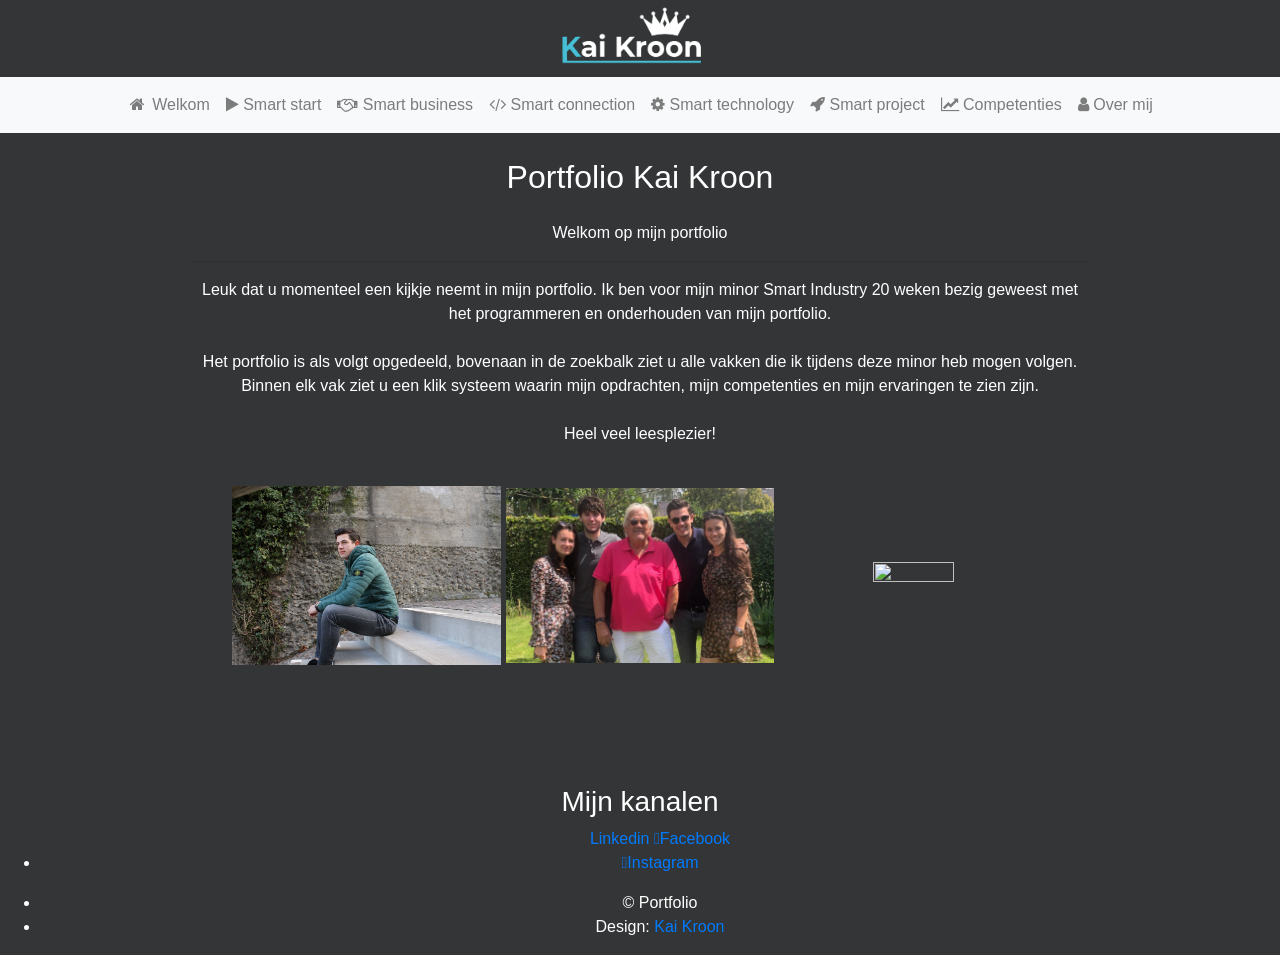
==== index.html @ b1cbcccd "testen" ====
<!DOCTYPE html>
<html lang="en">
<head>
    <meta charset="UTF-8">
    <meta name="viewport" content="width=device-width, initial-scale=1.0">
    <meta http-equiv="X-UA-Compatible" content="ie=edge">
    <title>Portfolio van Kai Kroon</title>
    <link rel="stylesheet" href="https://stackpath.bootstrapcdn.com/bootstrap/4.3.1/css/bootstrap.min.css" integrity="sha384-ggOyR0iXCbMQv3Xipma34MD+dH/1fQ784/j6cY/iJTQUOhcWr7x9JvoRxT2MZw1T" crossorigin="anonymous">
    <link rel="stylesheet" href="https://cdnjs.cloudflare.com/ajax/libs/font-awesome/4.7.0/css/font-awesome.min.css">
    <link rel="icon" href="images/favi.png" type="image/png" sizes="16x16">
    <link rel="stylesheet" href="style.css">

</head>

<body class="center">

    

    <a class="navbar-brand" href="index.html" ><img src="images/logowit.png" width="20%" height="20%"></a>

    <nav class="navbar navbar-expand-lg navbar-light bg-light" class="center">
        <button class="navbar-toggler" type="button" data-toggle="collapse" data-target="#navbarNavAltMarkup" aria-controls="navbarNavAltMarkup" aria-expanded="false" aria-label="Toggle navigation">
            <span class="navbar-toggler-icon"></span>
        </button>
        <div class="navigatie">
        <div class="collapse navbar-collapse" id="navbarNavAltMarkup">
            <div class="navbar-nav nav">
                <a class="nav-item nav-link" href="index.html" id="start-tab"><i class="fa fa-fw fa-home"></i> Welkom <span class="sr-only">(current)</span></a>
                <a class="nav-item nav-link" href="start.html" id="start2-tab"><i class="fa fa-play"></i> Smart start</a>
                <a class="nav-item nav-link" href="business.html" id="business-tab"><i class="fa fa-handshake-o"></i> Smart business</a>
                <a class="nav-item nav-link" href="connection.html" id="connection-tab"><i class="fa fa-code"></i> Smart connection</a>
                <a class="nav-item nav-link" href="technology.html" id="technology-tab"><i class="fa fa-cog"></i> Smart technology</a>
                <a class="nav-item nav-link" href="project.html" id="project-tab"><i class="fa fa-rocket"></i> Smart project</a>
                <a class="nav-item nav-link" href="competenties.html" id="competenties-tab"><i class="fa fa-line-chart "></i> Competenties</a>
                <a class="nav-item nav-link" href="overmij.html" id="overmij-tab"><i class="fa fa-user"></i> Over mij</a>

            </div>
        </div>
        </div>
    </nav>

    <div class="con" style="background-color:#333536">

        
            <div class="header" >Portfolio Kai Kroon</div>
            <div class="body"><p>Welkom op mijn portfolio
            <hr /> 
            Leuk dat u momenteel een kijkje neemt in mijn portfolio. Ik ben voor mijn minor Smart Industry 20 weken bezig geweest met het programmeren en onderhouden van mijn portfolio. 
            <br><br>
            Het portfolio is als volgt opgedeeld, bovenaan in de zoekbalk ziet u alle vakken die ik tijdens deze minor heb mogen volgen. Binnen elk vak ziet u een klik systeem waarin mijn opdrachten, mijn competenties en mijn ervaringen te zien zijn.
            <br><br>
            Heel veel leesplezier!
            <br><br>
        </p></div>
            
            <img src="images/Stone.jpeg" width="30%" height="30%">
            <img src="images/Familie.png" width="30%" height="30%">
            <img src="images/Golf 2.png" width="30%" height="30%">
            <br><br>
            <br><br>
            <br><br>

        

    </div>





    <!-- FOR BOOTSTRAP -->
    <script src="https://code.jquery.com/jquery-3.3.1.slim.min.js" integrity="sha384-q8i/X+965DzO0rT7abK41JStQIAqVgRVzpbzo5smXKp4YfRvH+8abtTE1Pi6jizo" crossorigin="anonymous"></script>
    <script src="https://cdnjs.cloudflare.com/ajax/libs/popper.js/1.14.7/umd/popper.min.js" integrity="sha384-UO2eT0CpHqdSJQ6hJty5KVphtPhzWj9WO1clHTMGa3JDZwrnQq4sF86dIHNDz0W1" crossorigin="anonymous"></script>
    <script src="https://stackpath.bootstrapcdn.com/bootstrap/4.3.1/js/bootstrap.min.js" integrity="sha384-JjSmVgyd0p3pXB1rRibZUAYoIIy6OrQ6VrjIEaFf/nJGzIxFDsf4x0xIM+B07jRM" crossorigin="anonymous"></script>

    <!-- Footer -->
    <footer id="footer">

                <h3>    Mijn kanalen</h3>
                <ul class="icons alt">
                    <a href=https://www.linkedin.com/in/kai-kroon-a65ab514b/ class=><span class="label">Linkedin</span></a>
                    <a href=https://www.facebook.com/kai.kroon class="icon brands alt fa-facebook-f"><span class="label">Facebook</span></a>
                    <li><a href=https://www.instagram.com/kaikroon/ class="icon brands alt fa-instagram"><span class="label">Instagram</span></a></li>
                    
                </ul>
            </section>
        </section>
    </footer>

    <!-- Copyright -->
    <div id="copyright">
        <ul><li>&copy; Portfolio</li><li>Design: <a href=https://www.linkedin.com/in/kai-kroon-a65ab514b>Kai Kroon</a></li></ul>
    </div>


</body>
</html>
---- style.css ----
body{
    background-color: #333536 !important;

}
.header{


    color: #fff;
    padding: 20px;
    font-size: 32px;
    text-align: center;
}
.body{
    text-align: center;
    color: #fff;
}
.center{
    text-align: center !important;
    color: #fff;
}

.navigatie{
    display: block;
    margin-left: auto;
    margin-right: auto;
}


.accordion {

  cursor: pointer;
  padding: 18px;
  width: 100%;
  border: none;
  text-align: left;
  outline: none;
  font-size: 15px;
  transition: 0.4s;
}


.panel {
  padding: 0 18px;
  max-height: 0;
  overflow: hidden;
  transition: max-height 0.2s ease-out;
}
.con{
max-width: 70%;
text-align: center;
margin: auto;


}
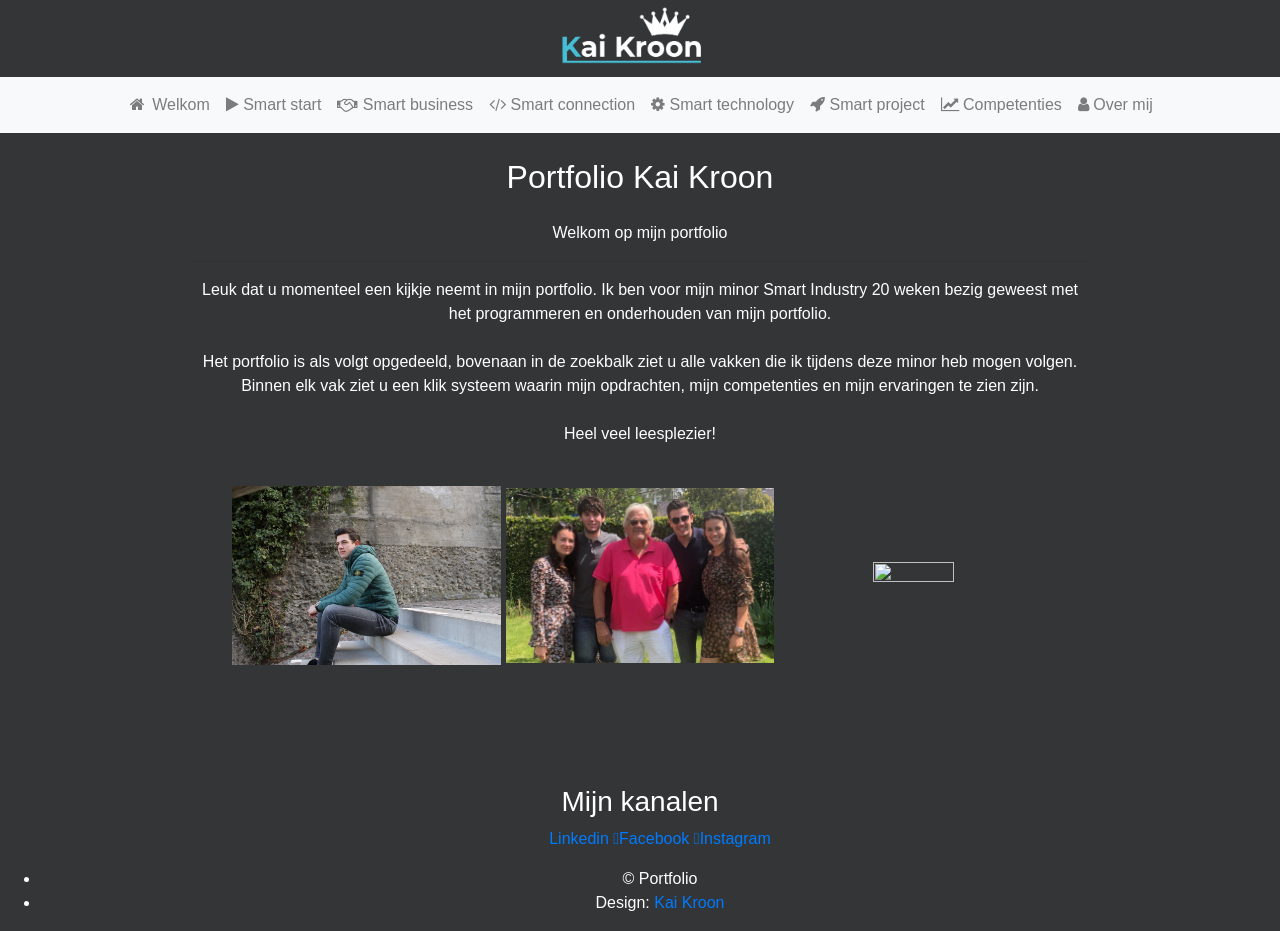
==== commit fb6e462c: "footer" ====
--- a/index.html
+++ b/index.html
@@ -80,7 +80,7 @@
                 <ul class="icons alt">
                     <a href=https://www.linkedin.com/in/kai-kroon-a65ab514b/ class=><span class="label">Linkedin</span></a>
                     <a href=https://www.facebook.com/kai.kroon class="icon brands alt fa-facebook-f"><span class="label">Facebook</span></a>
-                    <li><a href=https://www.instagram.com/kaikroon/ class="icon brands alt fa-instagram"><span class="label">Instagram</span></a></li>
+                    <a href=https://www.instagram.com/kaikroon/ class="icon brands alt fa-instagram"><span class="label">Instagram</span></a>
                     
                 </ul>
             </section>
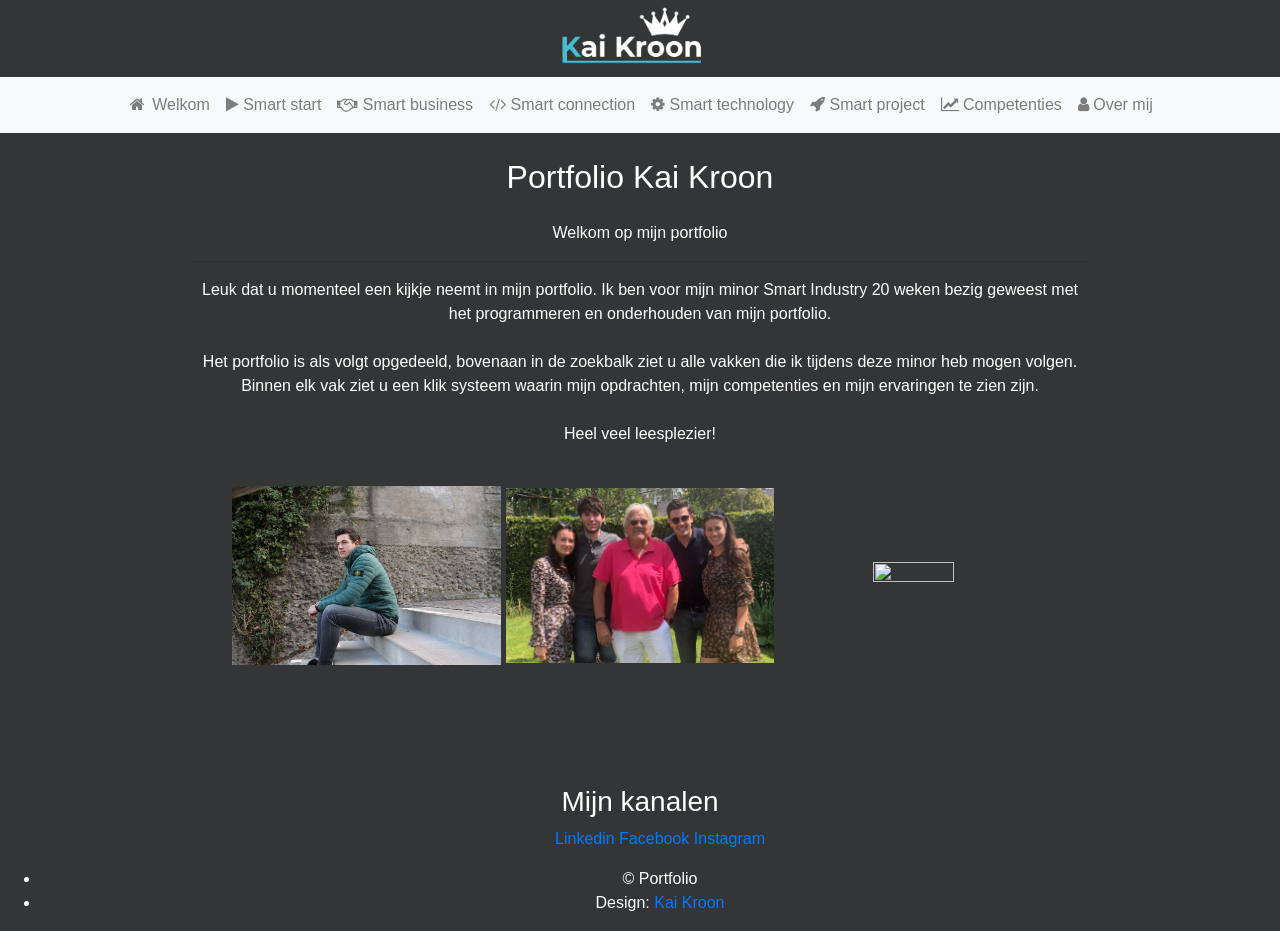
==== commit 05beee52: "Streepjes weg" ====
--- a/index.html
+++ b/index.html
@@ -65,7 +65,7 @@
     </div>
 
 
-
+   
 
 
     <!-- FOR BOOTSTRAP -->
@@ -78,9 +78,9 @@
 
                 <h3>    Mijn kanalen</h3>
                 <ul class="icons alt">
-                    <a href=https://www.linkedin.com/in/kai-kroon-a65ab514b/ class=><span class="label">Linkedin</span></a>
-                    <a href=https://www.facebook.com/kai.kroon class="icon brands alt fa-facebook-f"><span class="label">Facebook</span></a>
-                    <a href=https://www.instagram.com/kaikroon/ class="icon brands alt fa-instagram"><span class="label">Instagram</span></a>
+                    <a href=https://www.linkedin.com/in/kai-kroon-a65ab514b/ class= ><span class="label">Linkedin</span></a>
+                    <a href=https://www.facebook.com/kai.kroon class= ><span class="label">Facebook</span></a>
+                    <a href=https://www.instagram.com/kaikroon/ class= ><span class="label">Instagram</span></a>
                     
                 </ul>
             </section>
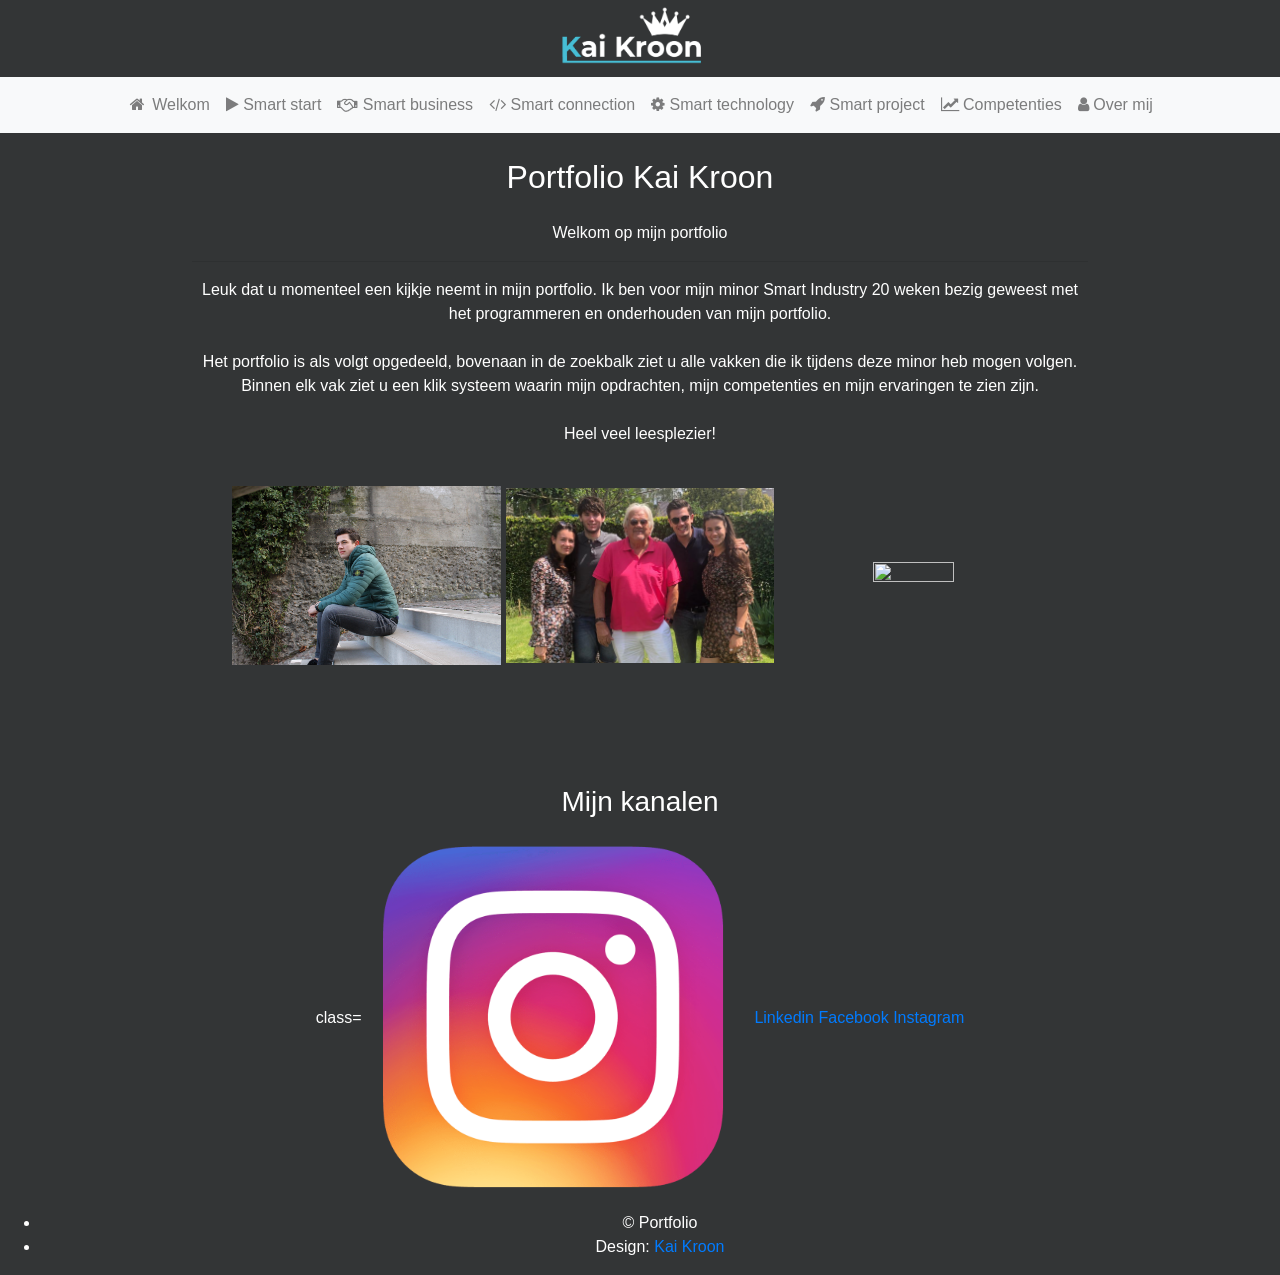
==== commit df935132: "hahah" ====
--- a/index.html
+++ b/index.html
@@ -77,7 +77,7 @@
     <footer id="footer">
 
                 <h3>    Mijn kanalen</h3>
-                <ul class="icons alt">
+                 class= <img src="images/instagram.png" width="30%" height="30%">
                     <a href=https://www.linkedin.com/in/kai-kroon-a65ab514b/ class= ><span class="label">Linkedin</span></a>
                     <a href=https://www.facebook.com/kai.kroon class= ><span class="label">Facebook</span></a>
                     <a href=https://www.instagram.com/kaikroon/ class= ><span class="label">Instagram</span></a>
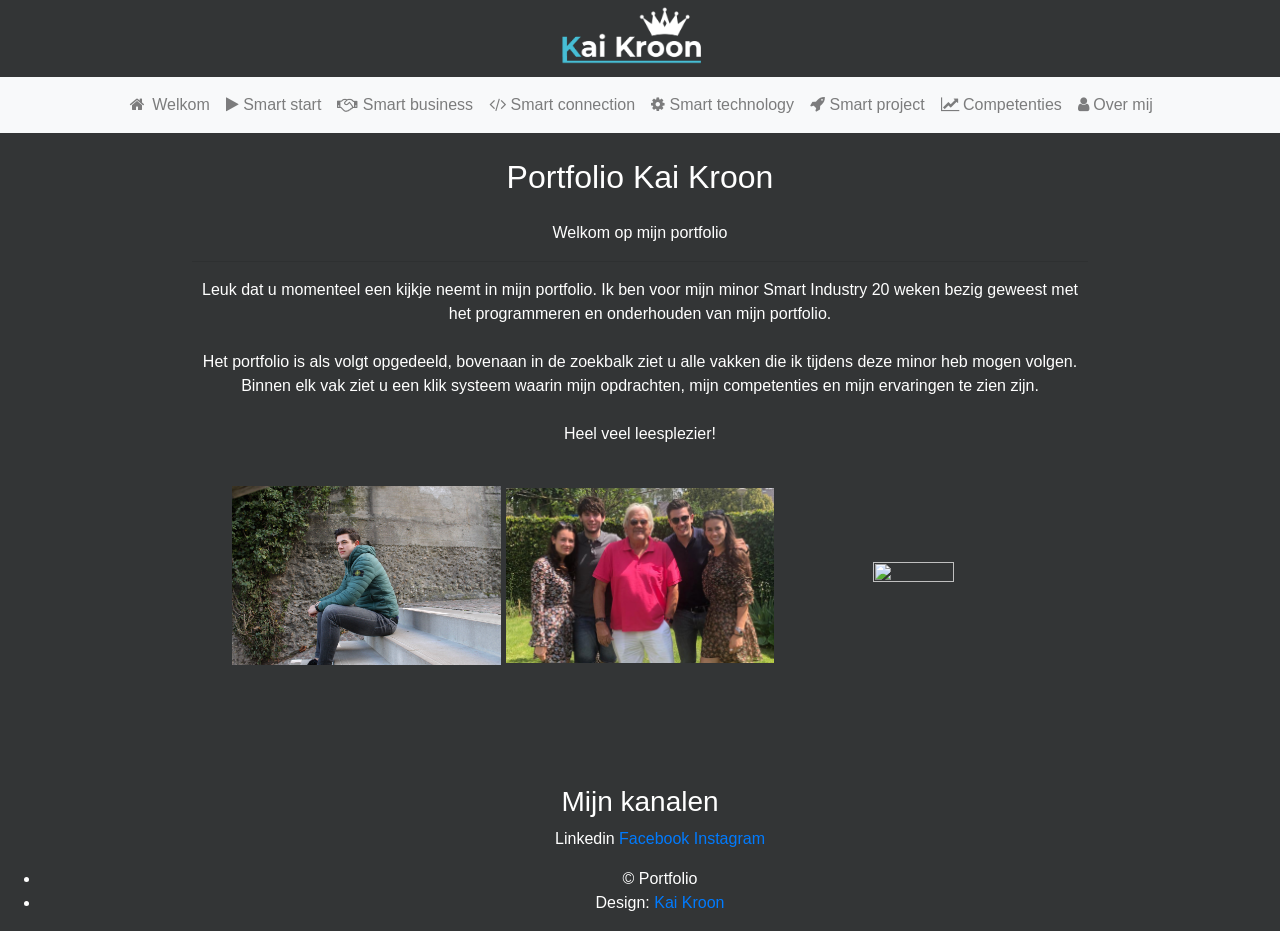
==== commit d731b250: "Oplossing" ====
--- a/index.html
+++ b/index.html
@@ -77,7 +77,7 @@
     <footer id="footer">
 
                 <h3>    Mijn kanalen</h3>
-                 class= <img src="images/instagram.png" width="30%" height="30%">
+                <ul class=  
                     <a href=https://www.linkedin.com/in/kai-kroon-a65ab514b/ class= ><span class="label">Linkedin</span></a>
                     <a href=https://www.facebook.com/kai.kroon class= ><span class="label">Facebook</span></a>
                     <a href=https://www.instagram.com/kaikroon/ class= ><span class="label">Instagram</span></a>
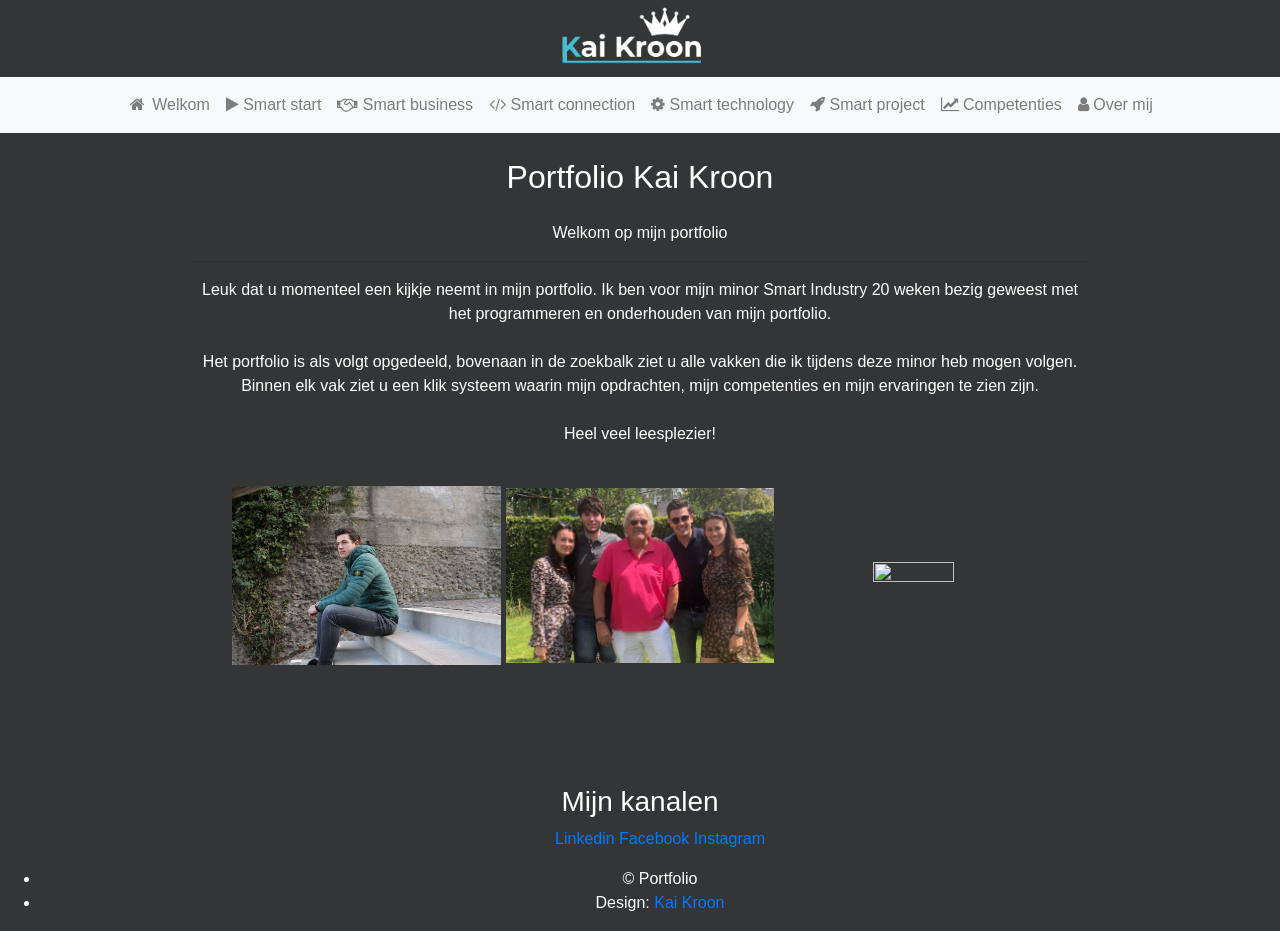
==== commit fbfa9a58: "terugzetten" ====
--- a/index.html
+++ b/index.html
@@ -77,7 +77,7 @@
     <footer id="footer">
 
                 <h3>    Mijn kanalen</h3>
-                <ul class=  
+                <ul class="icons alt">
                     <a href=https://www.linkedin.com/in/kai-kroon-a65ab514b/ class= ><span class="label">Linkedin</span></a>
                     <a href=https://www.facebook.com/kai.kroon class= ><span class="label">Facebook</span></a>
                     <a href=https://www.instagram.com/kaikroon/ class= ><span class="label">Instagram</span></a>
